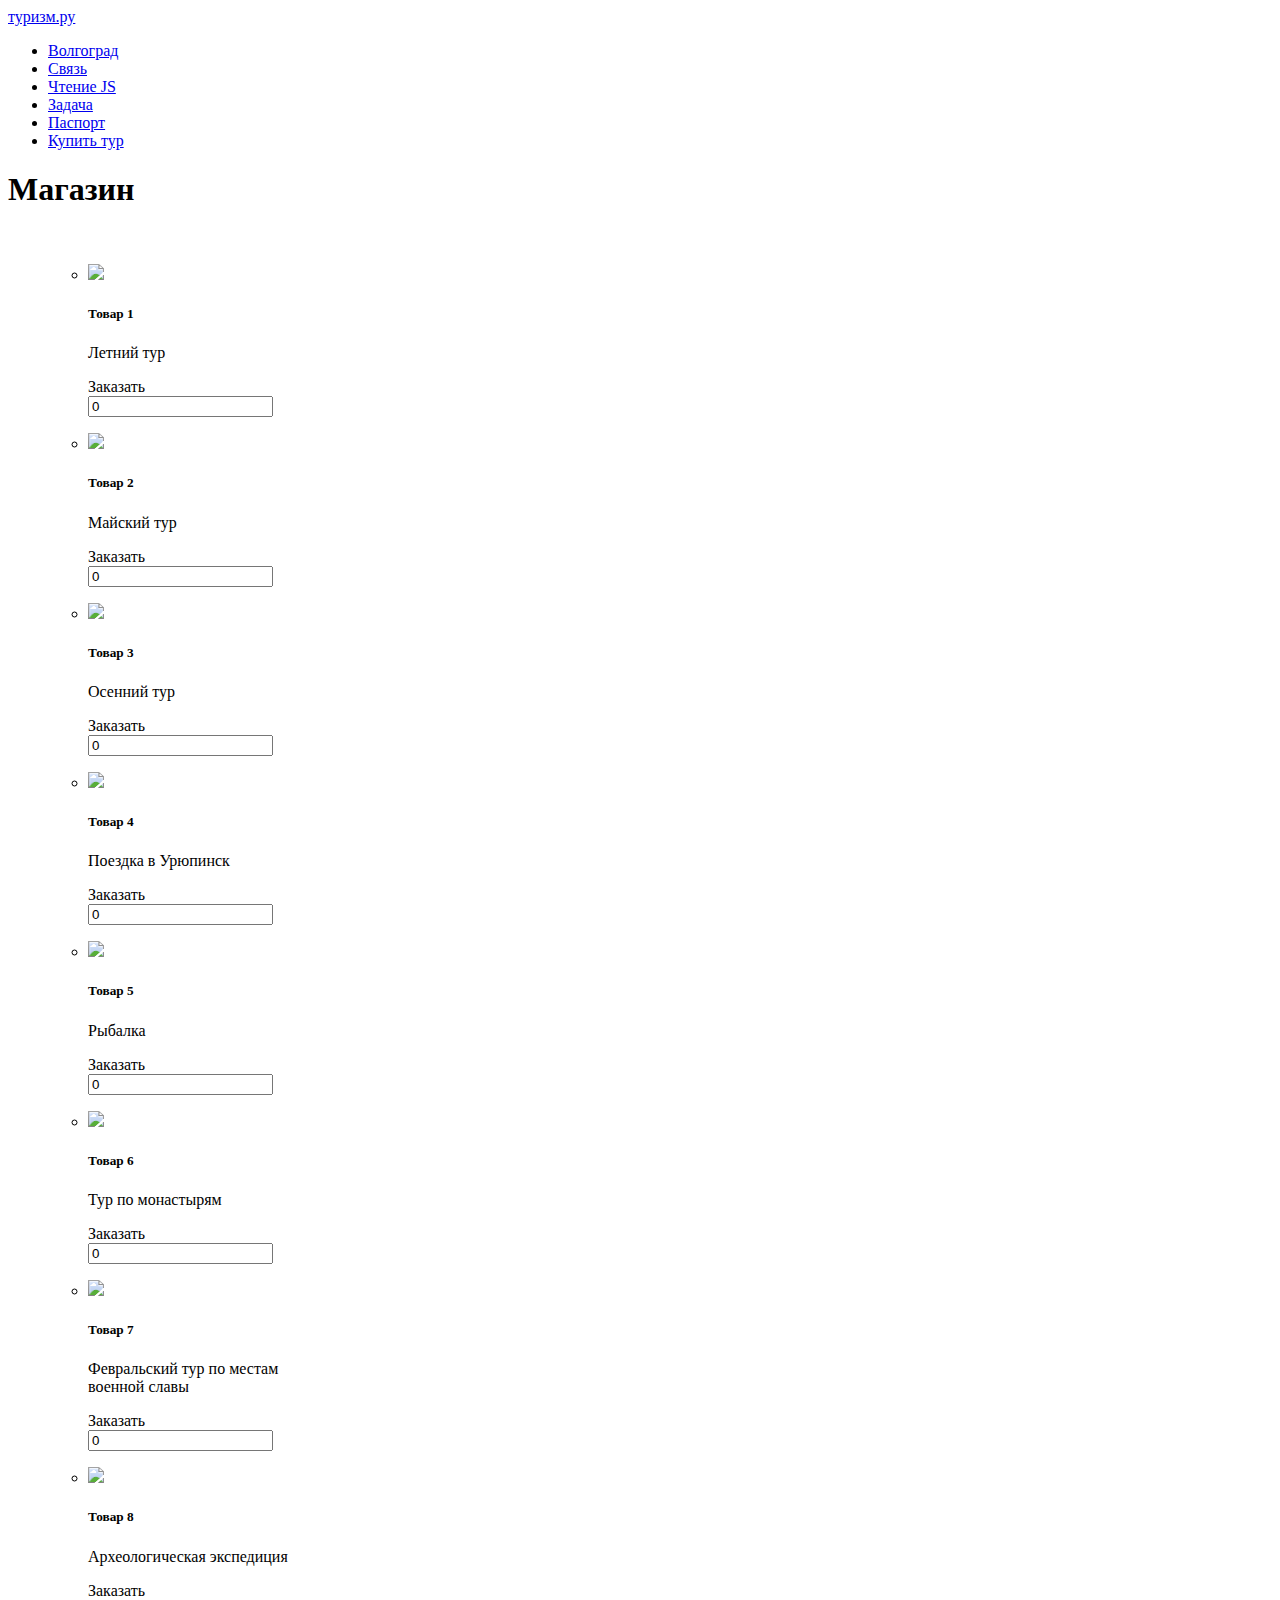
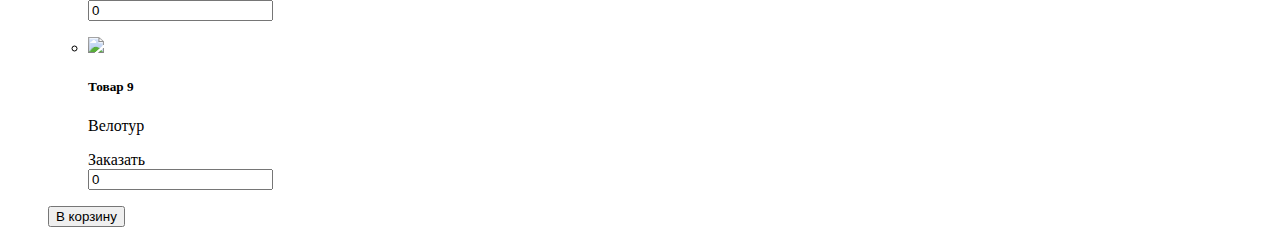
==== товары .html @ 3578ade2 "Add files via upload" ====
<!DOCTYPE html>
<html lang="en"><head><meta http-equiv="Content-Type" content="text/html; charset=UTF-8">
  
  <head>
    <link rel="stylesheet" href="css/style.css"/>
    <meta charset="UTF-8" />
    <meta name="viewport" content="width=device-width, initial-scale=1, shrink-to-fit=no">

    <link rel="stylesheet" href="css/bootstrap.min.css" >
    <link rel="stylesheet" href="css/bootstrap-reboot.css">
    <title> Магазин </title>
    <link rel="preconnect" href="https://fonts.googleapis.com" />
    <link rel="preconnect" href="https://fonts.gstatic.com" crossorigin />
    <link
      href="https://fonts.googleapis.com/css2?family=Roboto:ital,wght@0,100;0,300;0,400;0,500;0,700;0,900;1,100;1,300;1,400;1,500;1,700;1,900&display=swap"
      rel="stylesheet"
    />
    <script src="js/bootstrap.js"></script> 
</head>
<body>
  <script src="https://ajax.googleapis.com/ajax/libs/jquery/2.2.0/jquery.min.js"></script>


<header class="header">
  <a class="header__logo-link" href="./index.html"> туризм.ру </a>
  <nav class="nav">
    <ul class="header__list">
      <li>
        <a href="page2.html"> Волгоград </a>
      </li>
      <li>
        <a href="./contact_form.html"> Связь </a>
      </li>
      <li>
        <a href="./dom_change.html"> Чтение JS </a>
      </li>
      <li>
        <a href="./algoritm_task.html"> Задача </a>
      </li>
      <li> 
        <a href="./paseport.html"> Паспорт </a>
      </li>
      <li> 
        <a class="active_page" href="товары .html"> Купить тур </a>
      </li>
    </ul>
  </nav>
</header>
<div class="container">
       <!--начало уникального содержания страницы-->
        <div class="card-body">
            <h1 class="card-title text-center"> Магазин</h1>
          <br>
            <form action="https://www.bing.com/search?" id="UserEnter" name="UserEnter" target="_blank">
                <input name="q" type="hidden" value="search">
                <ul class="d-flex flex-row justify-content-around flex-wrap bg-light" id="node_for_insert">
                <!--начало генерируемого фрагмента кода -->
                
        <ul class="d-flex flex-row justify-content-around flex-wrap bg-light" id="node_for_insert">
        <li style="width: 210px" class="d-flex flex-column m-1 p-1 border bg-body">
        <img style="width: 180px" class="align-self-center" src="images/avtor-alexandr-soloviev-main___shutterstock_1056081995.xmoz4pmddweo.jpg">
        <h5 class="card-title"> Товар 1 </h5>
        <p class="card-text"> Летний тур </p>
        <input type="hidden" name="vendor_code" value="111">
        <p class="card-text"> Заказать <input class="w-50" type="number" name="amount" value="0"></p>
        </li>
                
        <li style="width: 210px" class="d-flex flex-column m-1 p-1 border bg-body">
        <img style="width: 180px" class="align-self-center" src="images/153244-1652276408.jpg">
        <h5 class="card-title">Товар 2</h5>
        <p class="card-text"> Майский тур </p>
        <input type="hidden" name="vendor_code" value="222">
        <p class="card-text"> Заказать <input class="w-50" type="number" name="amount" value="0"></p>
        </li>
                
        <li style="width: 210px" class="d-flex flex-column m-1 p-1 border bg-body">
        <img style="width: 180px" class="align-self-center" src="images/109101-2021923-12646-7wz9jv.gpucj.jpg">
        <h5 class="card-title">Товар 3</h5>
        <p class="card-text">Осенний тур</p>
        <input type="hidden" name="vendor_code" value="333">
        <p class="card-text">Заказать <input class="w-50" type="number" name="amount" value="0"></p>
        </li>
                
        <li style="width: 210px" class="d-flex flex-column m-1 p-1 border bg-body">
        <img style="width: 180px" class="align-self-center" src="images/unnamed.jpg">
        <h5 class="card-title">Товар 4</h5>
        <p class="card-text">Поездка в Урюпинск</p>
        <input type="hidden" name="vendor_code" value="444e">
        <p class="card-text"> Заказать <input class="w-50" type="number" name="amount" value="0"> </p>
        </li>
                
        <li style="width: 210px" class="d-flex flex-column m-1 p-1 border bg-body">
        <img style="width: 180px" class="align-self-center" src="images/r4ibalka-volgogradskaya-oblast-2048.jpg">
        <h5 class="card-title">Товар 5</h5>
        <p class="card-text">Рыбалка</p>
        <input type="hidden" name="vendor_code" value="4445e">
        <p class="card-text">Заказать <input class="w-50" type="number" name="amount" value="0"></p>
        </li>
                
        <li style="width: 210px" class="d-flex flex-column m-1 p-1 border bg-body">
        <img style="width: 180px" class="align-self-center" src="images/de-1200.jpg">
        <h5 class="card-title">Товар 6</h5>
        <p class="card-text">Тур по монастырям</p>
        <input type="hidden" name="vendor_code" value="4446e">
        <p class="card-text">Заказать <input class="w-50" type="number" name="amount" value="0"></p>
        </li>
                
        <li style="width: 210px" class="d-flex flex-column m-1 p-1 border bg-body">
        <img style="width: 180px" class="align-self-center" src="images/instalyatsiya_panorama_stalingradskaya_bitva_volgograd4.jpg">
        <h5 class="card-title">Товар 7</h5>
        <p class="card-text">Февральский тур по местам военной славы</p>
        <input type="hidden" name="vendor_code" value="4447e">
        <p class="card-text">Заказать <input class="w-50" type="number" name="amount" value="0"></p>
        </li>
                
        <li style="width: 210px" class="d-flex flex-column m-1 p-1 border bg-body">
        <img style="width: 180px" class="align-self-center" src="images/148795-2023819-22138-atuvdj.oyd6s.jpg">
        <h5 class="card-title">Товар 8</h5>
        <p class="card-text">Археологическая экспедиция</p>
        <input type="hidden" name="vendor_code" value="4448e">
        <p class="card-text">Заказать <input class="w-50" type="number" name="amount" value="0"></p>
        </li>
                
        <li style="width: 210px" class="d-flex flex-column m-1 p-1 border bg-body">
        <img style="width: 180px" class="align-self-center" src="images/700226d13b56ab5f2f0330a17a7ee485_XL.jpg">
        <h5 class="card-title">Товар 9</h5>
        <p class="card-text">Велотур</p>
        <input type="hidden" name="vendor_code" value="444e">
        <p class="card-text">Заказать <input class="w-50" type="number" name="amount" value="0"></p>
        </li>
                </ul>
                <input class="customButton" type="Submit" value="В корзину">
            </form>
        </div>
        <!--окончание уникального содержания страницы-->
</div>
<script src="./товары _files/shop.js"></script>


</body></html>
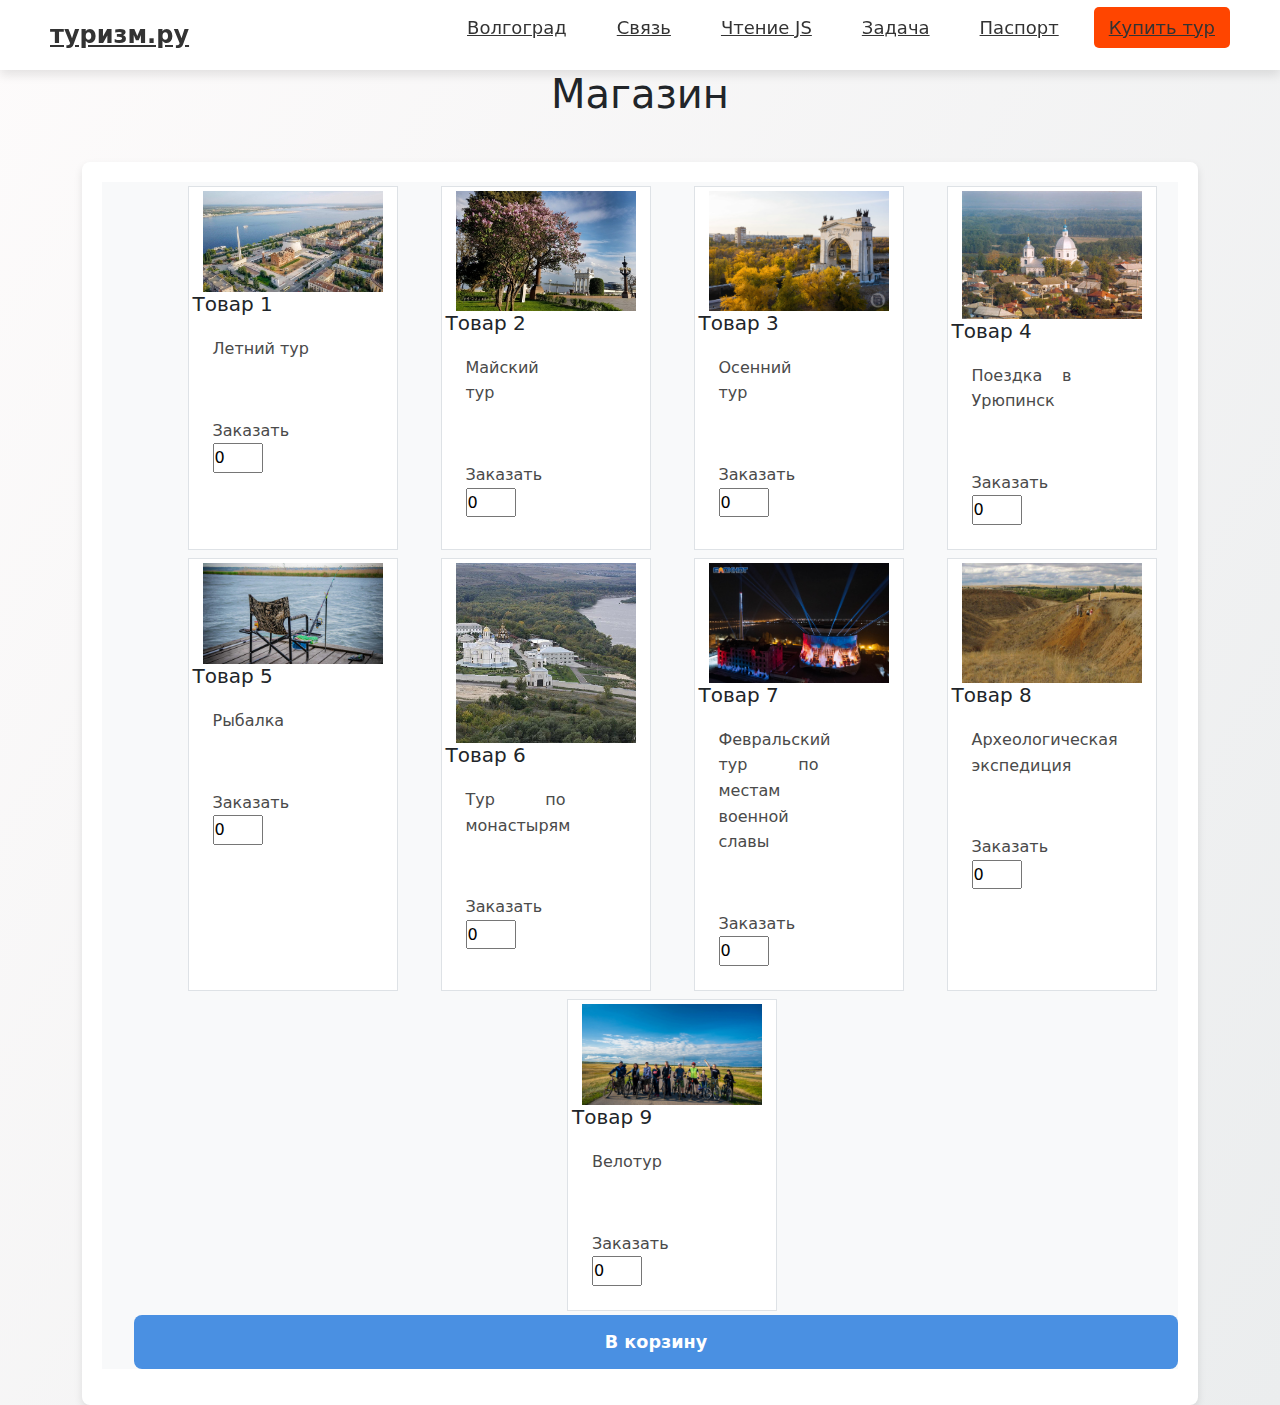
==== commit 01647a49: "Update товары .html" ====
--- a/товары .html
+++ b/товары .html
@@ -8,6 +8,7 @@
 
     <link rel="stylesheet" href="css/bootstrap.min.css" >
     <link rel="stylesheet" href="css/bootstrap-reboot.css">
+    <link rel="stylesheet" href="css/bootstrap-grid.css">
     <title> Магазин </title>
     <link rel="preconnect" href="https://fonts.googleapis.com" />
     <link rel="preconnect" href="https://fonts.gstatic.com" crossorigin />
@@ -137,4 +138,4 @@
 <script src="./товары _files/shop.js"></script>
 
 
-</body></html>+</body></html>
--- a/css/style.css
+++ b/css/style.css
@@ -0,0 +1,340 @@
+* {
+  margin: 0;
+  padding: 0;
+  box-sizing: border-box;
+}
+
+body {
+  font-family: "Roboto", sans-serif;
+  min-height: 100vh;
+  background: linear-gradient(120deg, #fdfbfb 0%, #ebedee 100%);
+  color: #333;
+  display: flex;
+  flex-direction: column;
+  align-items: center;
+  justify-content: center;
+}
+
+@keyframes gradientAnimation {
+  0% {
+    background-position: 0% 50%;
+  }
+  50% {
+    background-position: 100% 50%;
+  }
+  100% {
+    background-position: 0% 50%;
+  }
+}
+
+a {
+  color: #0066cc;
+  text-decoration: none;
+  transition: color 0.3s ease;
+}
+
+a:hover {
+  color: #ff4500;
+  text-decoration: underline;
+}
+
+h1,
+h2,
+h3 {
+  font-weight: 700;
+  color: #333;
+  padding: 20px;
+}
+
+h1.main__title {
+  color: #3c3c3c;
+  font-size: 2.5rem;
+  margin-top: 70px;
+}
+
+p {
+  padding: 20px;
+  max-width: 70%;
+  line-height: 1.6;
+  text-align: justify;
+  color: #4a4a4a;
+}
+
+main {
+  display: flex;
+  flex-direction: column;
+  align-items: center;
+  padding: 100px;
+  width: 90%;
+  max-width: 1200px;
+}
+
+.container {
+  display: flex;
+  flex-direction: column;
+  gap: 40px;
+  width: 100%;
+  margin-top: 50px;
+}
+
+article {
+  padding: 20px;
+  border-radius: 10px;
+  background: #ffffff;
+  box-shadow: 0px 10px 15px rgba(0, 0, 0, 0.1);
+  transition: transform 0.3s ease;
+}
+
+article:hover {
+  transform: translateY(-5px);
+}
+
+.header {
+  width: 100%;
+  height: 70px;
+  display: flex;
+  align-items: center;
+  justify-content: space-between;
+  padding: 0 50px;
+  background-color: #ffffff;
+  box-shadow: 0px 5px 10px rgba(0, 0, 0, 0.1);
+  position: fixed;
+  top: 0;
+  z-index: 100;
+}
+
+.header__logo-link {
+  font-size: 24px;
+  font-weight: 700;
+  color: #333;
+}
+
+.header__list {
+  display: flex;
+  gap: 20px;
+  list-style-type: none;
+}
+
+.header__list a {
+  padding: 10px 15px;
+  font-size: 18px;
+  color: #333;
+  font-weight: 500;
+  transition: background 0.3s ease, color 0.3s ease;
+}
+
+.header__list a:hover {
+  background-color: #ff4500;
+  color: white;
+  border-radius: 5px;
+}
+
+.active_page {
+  background-color: #ff4500;
+  color: white;
+  font-weight: bold;
+  border-radius: 5px;
+}
+
+table {
+  width: 100%;
+  margin-top: 50px;
+  background-image: url("../images/photo_5254000641448208924_y.jpg");
+  background-size: cover;
+  background-position: center;
+  border-collapse: collapse;
+  box-shadow: 0px 10px 15px rgba(0, 0, 0, 0.1);
+  position: relative;
+}
+
+table::before {
+  content: "";
+  position: absolute;
+  top: 0;
+  right: 0;
+  bottom: 0;
+  left: 0;
+  background-color: rgba(255, 255, 255, 0.8);
+  z-index: 1;
+}
+
+table td {
+  position: relative;
+  z-index: 2;
+  padding: 20px;
+  border: 1px solid #ddd;
+  text-align: center;
+  color: #333;
+}
+
+.table__img {
+  width: 100%;
+  height: auto;
+  max-width: 600px;
+  border-radius: 8px;
+}
+
+.customButton {
+  padding: 12px 24px;
+  background-color: #4caf50;
+  color: white;
+  font-size: 16px;
+  font-weight: bold;
+  border: none;
+  border-radius: 5px;
+  cursor: pointer;
+  transition: background 0.3s ease;
+}
+
+.customButton:hover {
+  background-color: #45a049;
+}
+
+.custom__link {
+  color: #0066cc;
+  font-weight: 600;
+  text-decoration: underline;
+}
+
+.custom__link:hover {
+  color: #ff4500;
+}
+
+form {
+  display: flex;
+  flex-direction: column;
+  gap: 20px;
+  background: #fff;
+  padding: 20px;
+  border-radius: 8px;
+  box-shadow: 0 4px 8px rgba(0, 0, 0, 0.1);
+}
+
+fieldset {
+  border: 1px solid #ddd;
+  border-radius: 6px;
+  padding: 15px;
+}
+
+legend {
+  font-weight: bold;
+  color: #0044cc;
+  padding: 0 8px;
+}
+
+label {
+  display: block;
+  margin-bottom: 6px;
+  color: #555;
+}
+
+input[type="text"],
+input[type="email"],
+input[type="tel"],
+input[type="date"],
+input[type="password"],
+textarea {
+  width: 100%;
+  padding: 10px;
+  margin-bottom: 10px;
+  border: 1px solid #ccc;
+  border-radius: 4px;
+  font-size: 1rem;
+}
+
+input[type="radio"],
+input[type="checkbox"] {
+  margin-right: 8px;
+}
+
+.customButton {
+  width: 100%;
+  padding: 12px;
+  font-size: 1.1rem;
+  color: #fff;
+  background-color: #0044cc;
+  border: none;
+  border-radius: 4px;
+  cursor: pointer;
+  transition: background 0.3s ease;
+}
+
+.customButton:hover {
+  background-color: #0033aa;
+}
+
+.radio_block,
+.checkbox_block {
+  margin-top: 10px;
+}
+
+.radio_block legend,
+.checkbox_block legend {
+  font-weight: normal;
+}
+
+textarea {
+  resize: vertical;
+}
+
+.customButton {
+  padding: 14px;
+  font-size: 1.1rem;
+  color: white;
+  background-color: #4a90e2;
+  border: none;
+  border-radius: 8px;
+  cursor: pointer;
+  font-weight: bold;
+  transition: background 0.3s ease, transform 0.2s ease;
+}
+
+.customButton:hover {
+  background-color: #357ab8;
+  transform: translateY(-2px);
+}
+
+.customButton:active {
+  background-color: #2b5c8c;
+  transform: translateY(1px);
+}
+
+.form-group {
+  margin-bottom: 20px;
+}
+
+.form-group.inline {
+  display: flex;
+  justify-content: space-between;
+}
+
+.form-group.inline label.formlabel {
+  flex-basis: 45%;
+}
+
+.radio_block {
+  display: flex;
+  gap: 15px;
+  align-items: center;
+  color: #666;
+  margin-bottom: 10px;
+}
+
+.radio_block input[type="radio"] {
+  margin-right: 8px;
+}
+
+.main__background-screen{
+  background-image: url(../images/Screenshot\ 2024-11-03\ at\ 23.31.01.png);
+  background-size: contain;
+  width: 100vw;
+  height: 100vh;
+  background-repeat: no-repeat;
+  margin-top: 100px;
+}
+
+.w-25 {
+  display: flex;
+  height: fit-content;
+  
+}
